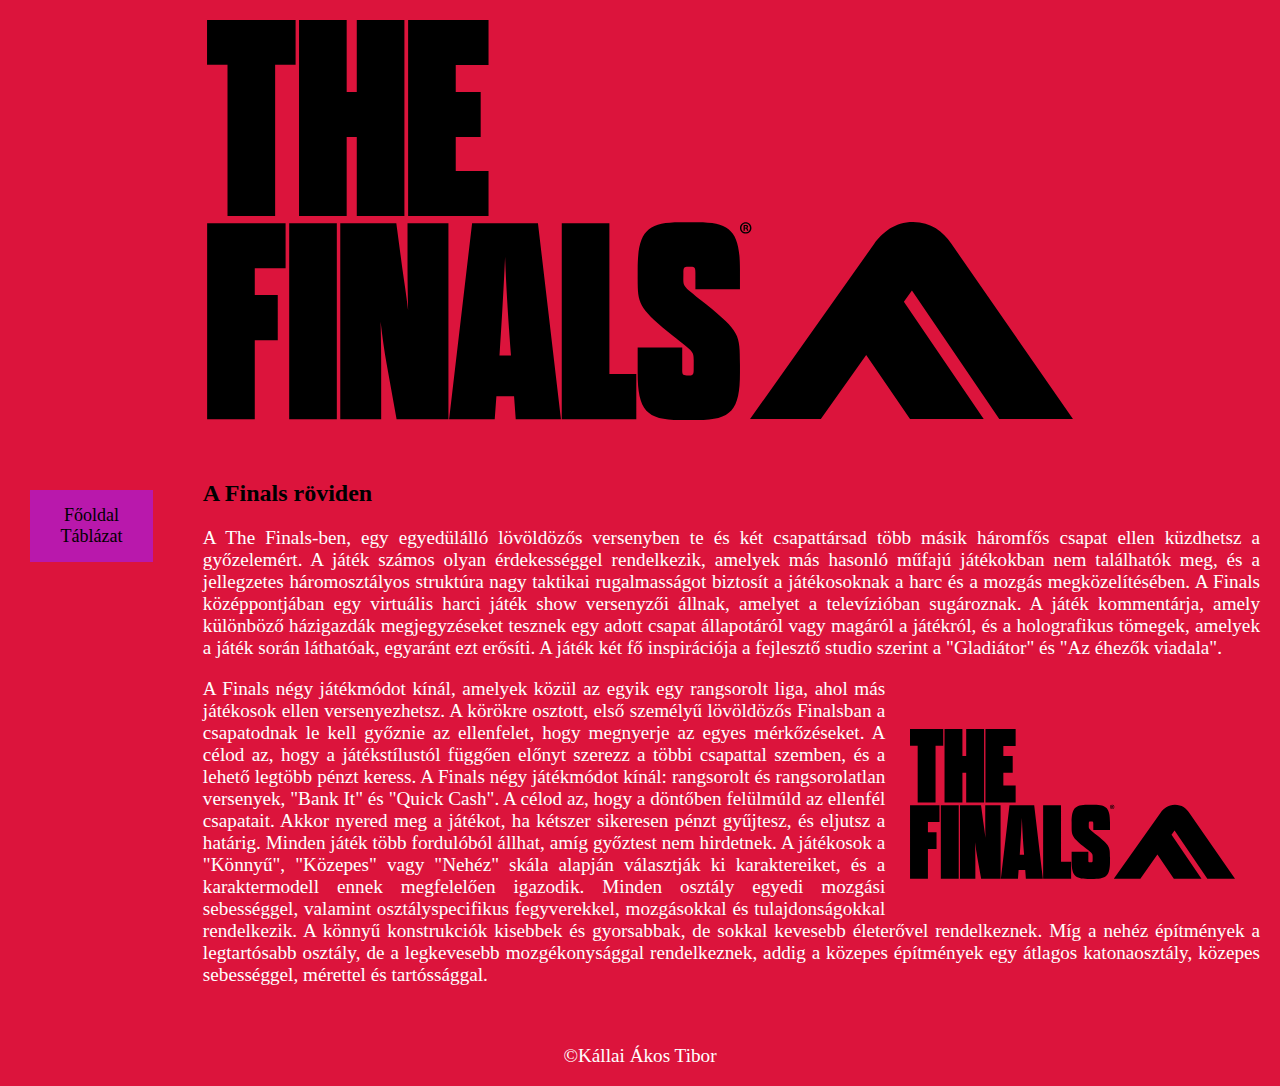
==== Htmlfinals/index.html @ b4eb096d "Add files via upload" ====
<!DOCTYPE html>
<html lang="hu">
<head>
    <meta charset="UTF-8">
    <meta name="viewport" content="width=device-width, initial-scale=1.0">
    <meta name="description" content="Beadando">
    <meta name="keywords" content="The finals">
    <meta name="author" content="Kállai Ákos">
    <link rel="stylesheet" href="style.css">
    <title>Kállai Ákos beadando</title>
</head>
<body>
    <main>
        <header>
        
        </header>
        <aside>
            <nav>
                <ul>
                    <li><a href="#">Főoldal</a></li>
                    <li><a href="tablazat.html">Táblázat</a></li>
                </ul>
            </nav>
        </aside>
        <article>
            <div>
                <h2>
                    A Finals röviden
                </h2>
                <p>
                A The Finals-ben, egy egyedülálló lövöldözős versenyben te és két csapattársad több másik háromfős csapat ellen küzdhetsz a győzelemért. A játék számos olyan érdekességgel rendelkezik, amelyek más hasonló műfajú játékokban nem találhatók meg, és a jellegzetes háromosztályos struktúra nagy taktikai rugalmasságot biztosít a játékosoknak a harc és a mozgás megközelítésében.
                A Finals középpontjában egy virtuális harci játék show versenyzői állnak, amelyet a televízióban sugároznak. A játék kommentárja, amely különböző házigazdák megjegyzéseket tesznek egy adott csapat állapotáról vagy magáról a játékról, és a holografikus tömegek, amelyek a játék során láthatóak, egyaránt ezt erősíti. A játék két fő inspirációja a fejlesztő studio szerint a "Gladiátor" és "Az éhezők viadala".
                <img src="The_Finals_logo_stacked.svg" alt="A finals logo">
                <p>
                    A Finals négy játékmódot kínál, amelyek közül az egyik egy rangsorolt liga, ahol más játékosok ellen versenyezhetsz. A körökre osztott, első személyű lövöldözős Finalsban a csapatodnak le kell győznie az ellenfelet, hogy megnyerje az egyes mérkőzéseket. A célod az, hogy a játékstílustól függően előnyt szerezz a többi csapattal szemben, és a lehető legtöbb pénzt keress. A Finals négy játékmódot kínál: rangsorolt és rangsorolatlan versenyek, "Bank It" és "Quick Cash". A célod az, hogy a döntőben felülmúld az ellenfél csapatait. Akkor nyered meg a játékot, ha kétszer sikeresen pénzt gyűjtesz, és eljutsz a határig. Minden játék több fordulóból állhat, amíg győztest nem hirdetnek.
                    A játékosok a "Könnyű", "Közepes" vagy "Nehéz" skála alapján választják ki karaktereiket, és a karaktermodell ennek megfelelően igazodik. Minden osztály egyedi mozgási sebességgel, valamint osztályspecifikus fegyverekkel, mozgásokkal és tulajdonságokkal rendelkezik. A könnyű konstrukciók kisebbek és gyorsabbak, de sokkal kevesebb életerővel rendelkeznek. Míg a nehéz építmények a legtartósabb osztály, de a legkevesebb mozgékonysággal rendelkeznek, addig a közepes építmények egy átlagos katonaosztály, közepes sebességgel, mérettel és tartóssággal.
                </p>
            </p>
            </div>
            <div>
                <h2>
                        
                </h2>
                <p></p>
            </div>
        </article>
        <footer>
            <p>&copy;Kállai Ákos Tibor</p>
        </footer>
    </main>
</body>
</html>
---- Htmlfinals/style.css ----
body {
    font-family: Cambria, Cochin, Georgia, Times, 'Times New Roman', serif;
    font-size: 12pt;
    background-color: crimson;
    color: black;
    margin: auto;
    background-repeat: no-repeat;
}

main {
    display: grid;
    grid-template-columns: 1fr 4fr 2fr;
    grid-template-areas: 
    'h h h'
    'as ar ar'
    'f f f';
}

@media screen and (max-width: 600px) {
    main{
        display: block;
    }
    article {
        text-align: justify;
        border: 5px black;
        margin: 5px;
        background-color: whitesmoke;
        padding: 5px;
    }
    ul {
        border: 5px black;
        margin: 5px;
        background-color: whitesmoke;
        padding: 5px;
        text-align: center;
    }
}

header {
    grid-area: h;
    background-image: url(utolsoheader.svg);
    background-repeat: no-repeat;
    background-size: cover;
    background-position: center;
    background-size: contain;
    margin: 20px;
    height: 400px;
    width: auto;
}

h1 {
    font-size: 32pt;
    color: black;
    text-align: right;
    padding-right: 15px;
    margin-top: -3px;
    font-family: 'Franklin Gothic Medium', 'Arial Narrow', Arial, sans-serif;
}

aside {
    grid-area: as;
}

article {
    grid-area: ar;
    text-align: justify;
    border: crimson 4px;
    margin: 15px;
    background-color: crimson;
    padding: 5px;
}

footer {
    grid-area: f;
    text-align: center;
}

a {
    text-decoration: none;
    color: black;
}

li {
    list-style-type: none;
}

ul {
    border: 50px black;
    margin: 50px 30px 30px 30px;
    background-color: rgb(185, 24, 172);
    padding: 15px;
    text-align: center;
    font-size: large;
}

img {
    padding: 70px 25px 25px 25px;
    height: 150px;
    width: auto;
    float: right;
}

th {
    text-align: justify;
}
p{
    color: white;
    font-size: larger;
}
table{
    background-color: whitesmoke;
    border-collapse: collapse;
}
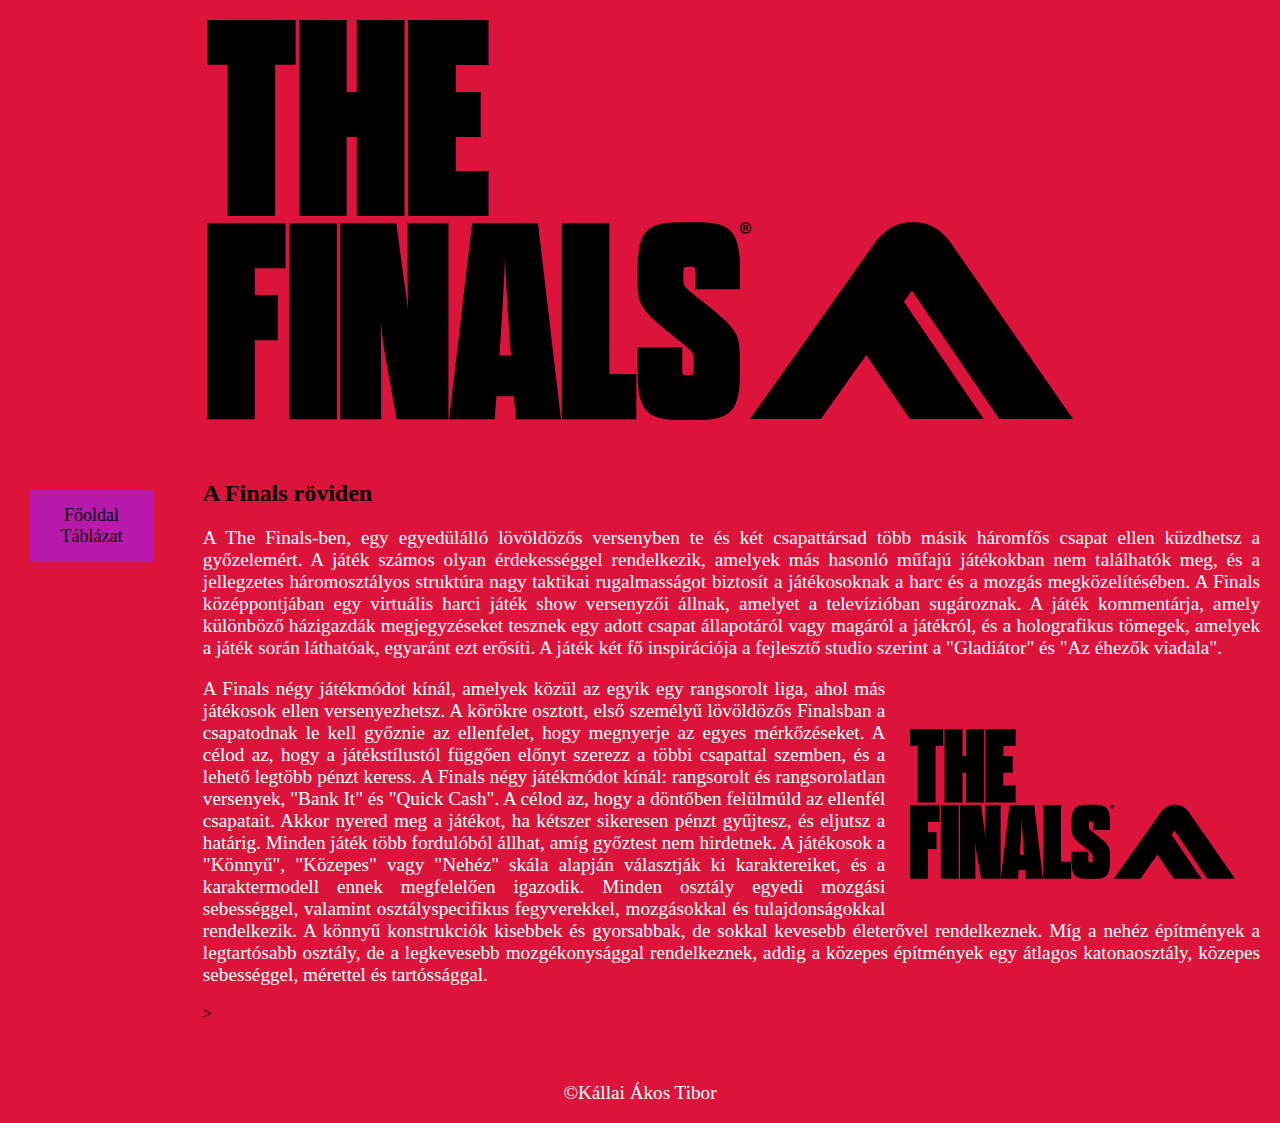
==== commit eaf173fa: "Update index.html" ====
--- a/Htmlfinals/index.html
+++ b/Htmlfinals/index.html
@@ -35,12 +35,9 @@
                     A Finals négy játékmódot kínál, amelyek közül az egyik egy rangsorolt liga, ahol más játékosok ellen versenyezhetsz. A körökre osztott, első személyű lövöldözős Finalsban a csapatodnak le kell győznie az ellenfelet, hogy megnyerje az egyes mérkőzéseket. A célod az, hogy a játékstílustól függően előnyt szerezz a többi csapattal szemben, és a lehető legtöbb pénzt keress. A Finals négy játékmódot kínál: rangsorolt és rangsorolatlan versenyek, "Bank It" és "Quick Cash". A célod az, hogy a döntőben felülmúld az ellenfél csapatait. Akkor nyered meg a játékot, ha kétszer sikeresen pénzt gyűjtesz, és eljutsz a határig. Minden játék több fordulóból állhat, amíg győztest nem hirdetnek.
                     A játékosok a "Könnyű", "Közepes" vagy "Nehéz" skála alapján választják ki karaktereiket, és a karaktermodell ennek megfelelően igazodik. Minden osztály egyedi mozgási sebességgel, valamint osztályspecifikus fegyverekkel, mozgásokkal és tulajdonságokkal rendelkezik. A könnyű konstrukciók kisebbek és gyorsabbak, de sokkal kevesebb életerővel rendelkeznek. Míg a nehéz építmények a legtartósabb osztály, de a legkevesebb mozgékonysággal rendelkeznek, addig a közepes építmények egy átlagos katonaosztály, közepes sebességgel, mérettel és tartóssággal.
                 </p>
-            </p>
             </div>
             <div>
-                <h2>
-                        
-                </h2>
+>
                 <p></p>
             </div>
         </article>
@@ -49,4 +46,4 @@
         </footer>
     </main>
 </body>
-</html>+</html>
